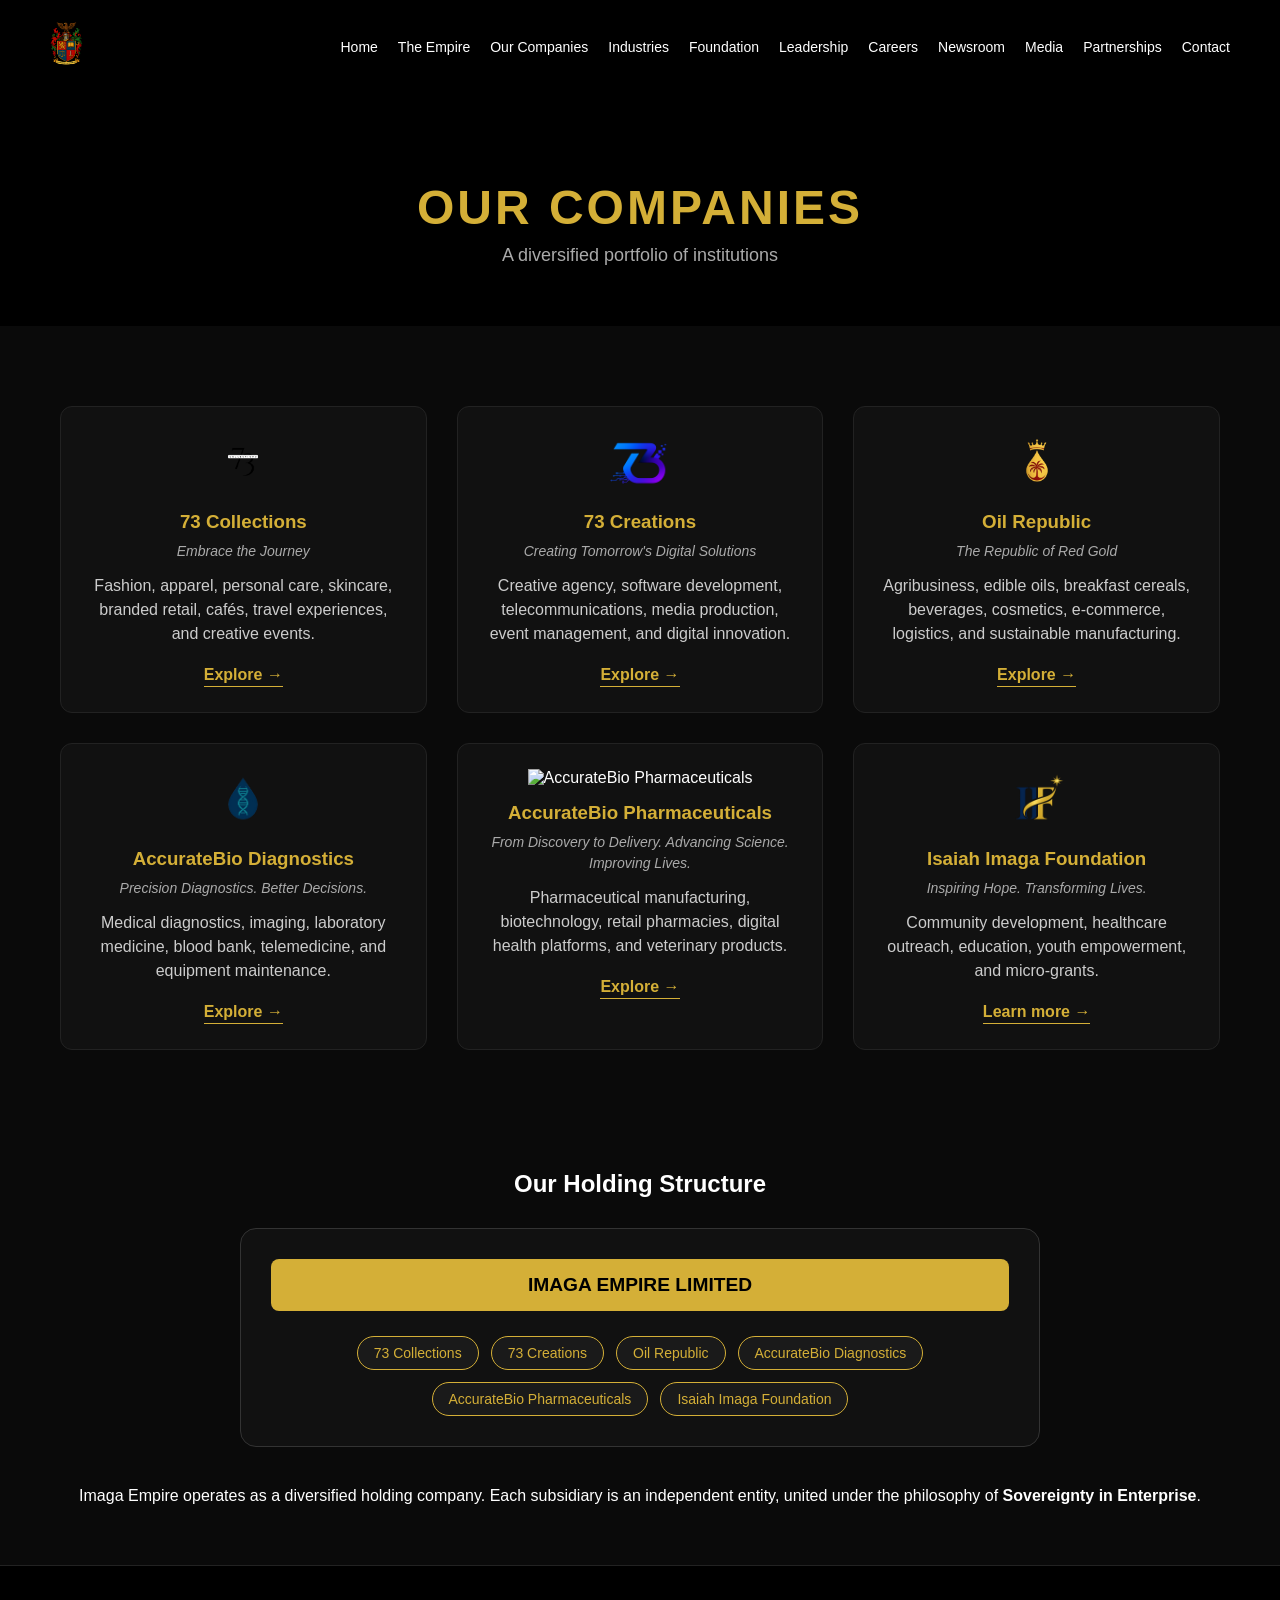
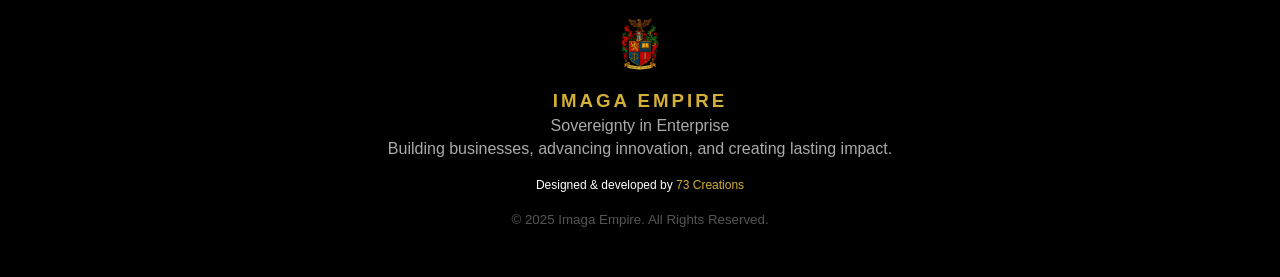
==== companies.html @ 3cf471c0 "Initial website launch" ====
<!DOCTYPE html>
<html lang="en">
<head>
    <meta charset="UTF-8">
    <meta name="viewport" content="width=device-width, initial-scale=1.0">
    <title>Our Companies | IMAGA EMPIRE</title>
    <link rel="stylesheet" href="style.css">
    <link rel="icon" href="images/logo.png">
    <!-- Font Awesome -->
    <link rel="stylesheet" href="https://cdnjs.cloudflare.com/ajax/libs/font-awesome/6.0.0-beta3/css/all.min.css">
</head>
<body>

<!-- NAVBAR (fixed, with hamburger) -->
<nav class="navbar" style="position: fixed; background: #000; z-index: 1000;">
    <div class="nav-logo">
        <img src="images/logo.png" alt="Imaga Empire Logo" style="height: 50px;">
    </div>
    <div class="hamburger" id="hamburger">
        <span></span><span></span><span></span>
    </div>
    <ul class="nav-links" id="nav-links">
        <li><a href="index.html">Home</a></li>
        <li><a href="empire.html">The Empire</a></li>
        <li><a href="companies.html">Our Companies</a></li>
        <li><a href="industries.html">Industries</a></li>
        <li><a href="foundation.html">Foundation</a></li>
        <li><a href="leadership.html">Leadership</a></li>
        <li><a href="careers.html">Careers</a></li>
        <li><a href="newsroom.html">Newsroom</a></li>
        <li><a href="media.html">Media</a></li>
        <li><a href="partnerships.html">Partnerships</a></li>
        <li><a href="contact.html">Contact</a></li>
    </ul>
</nav>

<!-- HERO -->
<div class="page-hero" style="margin-top: 80px;">
    <h1>OUR COMPANIES</h1>
    <p>A diversified portfolio of institutions</p>
</div>

<!-- COMPANIES GRID (enhanced with links) -->
<section class="page-section">
    <div class="company-grid">
        <div class="company-card">
            <img src="images/73-collections-logo.png" alt="73 Collections">
            <h3>73 Collections</h3>
            <p class="motto">Embrace the Journey</p>
            <p>Fashion, apparel, personal care, skincare, branded retail, cafés, travel experiences, and creative events.</p>
            <a href="73-collections.html" class="card-link">Explore →</a>
        </div>
        <div class="company-card">
            <img src="images/73-creations-logo.png" alt="73 Creations">
            <h3>73 Creations</h3>
            <p class="motto">Creating Tomorrow's Digital Solutions</p>
            <p>Creative agency, software development, telecommunications, media production, event management, and digital innovation.</p>
            <a href="#" class="card-link">Explore →</a>
        </div>
        <div class="company-card">
            <img src="images/oil-republic-logo.png" alt="Oil Republic">
            <h3>Oil Republic</h3>
            <p class="motto">The Republic of Red Gold</p>
            <p>Agribusiness, edible oils, breakfast cereals, beverages, cosmetics, e‑commerce, logistics, and sustainable manufacturing.</p>
            <a href="oil-republic.html" class="card-link">Explore →</a>
        </div>
        <div class="company-card">
            <img src="images/accurate-bio-diagnostics-logo.png" alt="AccurateBio Diagnostics">
            <h3>AccurateBio Diagnostics</h3>
            <p class="motto">Precision Diagnostics. Better Decisions.</p>
            <p>Medical diagnostics, imaging, laboratory medicine, blood bank, telemedicine, and equipment maintenance.</p>
            <a href="#" class="card-link">Explore →</a>
        </div>
        <div class="company-card">
            <img src="images/accurate-bio-pharma-logo.png" alt="AccurateBio Pharmaceuticals">
            <h3>AccurateBio Pharmaceuticals</h3>
            <p class="motto">From Discovery to Delivery. Advancing Science. Improving Lives.</p>
            <p>Pharmaceutical manufacturing, biotechnology, retail pharmacies, digital health platforms, and veterinary products.</p>
            <a href="#" class="card-link">Explore →</a>
        </div>
        <div class="company-card">
            <img src="images/isaiah-imaga-foundation-logo.png" alt="Isaiah Imaga Foundation">
            <h3>Isaiah Imaga Foundation</h3>
            <p class="motto">Inspiring Hope. Transforming Lives.</p>
            <p>Community development, healthcare outreach, education, youth empowerment, and micro‑grants.</p>
            <a href="foundation.html" class="card-link">Learn more →</a>
        </div>
    </div>
</section>

<!-- STRUCTURE SECTION -->
<section class="page-section dark">
    <h2>Our Holding Structure</h2>
    <div class="structure-diagram">
        <div class="parent">IMAGA EMPIRE LIMITED</div>
        <div class="children">
            <span>73 Collections</span>
            <span>73 Creations</span>
            <span>Oil Republic</span>
            <span>AccurateBio Diagnostics</span>
            <span>AccurateBio Pharmaceuticals</span>
            <span>Isaiah Imaga Foundation</span>
        </div>
    </div>
    <p style="margin-top: 40px;">
        Imaga Empire operates as a diversified holding company.
        Each subsidiary is an independent entity, united under the philosophy
        of <strong>Sovereignty in Enterprise</strong>.
    </p>
</section>

<!-- FOOTER -->
<footer>
    <img src="images/logo.png" alt="Imaga Empire">
    <h3>IMAGA EMPIRE</h3>
    <p>Sovereignty in Enterprise</p>
    <p>Building businesses, advancing innovation, and creating lasting impact.</p>
    <div class="footer-credit">Designed & developed by <a href="#">73 Creations</a></div>
    <small>© 2025 Imaga Empire. All Rights Reserved.</small>
</footer>

<script src="script.js"></script>

<!-- Additional styles for this page -->
<style>
    .page-hero {
        background: #000;
        text-align: center;
        padding: 100px 20px 60px;
    }
    .page-hero h1 {
        color: #d4af37;
        font-size: 48px;
        letter-spacing: 3px;
        margin-bottom: 10px;
    }
    .page-hero p {
        color: #aaa;
        font-size: 18px;
    }
    .page-section {
        padding: 60px 20px;
        max-width: 1200px;
        margin: 0 auto;
        text-align: center;
    }
    .page-section.dark {
        background: #0a0a0a;
        margin-top: 0;
    }
    .company-grid {
        display: grid;
        grid-template-columns: repeat(auto-fit, minmax(280px, 1fr));
        gap: 30px;
        margin-top: 20px;
    }
    .company-card {
        background: #111;
        padding: 25px;
        border: 1px solid #222;
        border-radius: 12px;
        transition: 0.3s;
        text-align: center;
    }
    .company-card:hover {
        border-color: #d4af37;
        transform: translateY(-5px);
    }
    .company-card img {
        height: 60px;
        margin-bottom: 15px;
    }
    .company-card h3 {
        color: #d4af37;
        margin-bottom: 8px;
    }
    .company-card .motto {
        font-style: italic;
        color: #aaa;
        margin-bottom: 12px;
        font-size: 14px;
    }
    .company-card p {
        color: #ccc;
        line-height: 1.5;
        margin-bottom: 15px;
    }
    .card-link {
        display: inline-block;
        margin-top: 5px;
        color: #d4af37;
        text-decoration: none;
        font-weight: bold;
        border-bottom: 1px solid #d4af37;
        padding-bottom: 2px;
    }
    .structure-diagram {
        max-width: 800px;
        margin: 30px auto 0;
        background: #111;
        padding: 30px;
        border-radius: 16px;
        border: 1px solid #333;
    }
    .parent {
        background: #d4af37;
        color: #000;
        font-weight: bold;
        padding: 15px;
        border-radius: 8px;
        margin-bottom: 25px;
        font-size: 1.2rem;
    }
    .children {
        display: flex;
        flex-wrap: wrap;
        gap: 12px;
        justify-content: center;
    }
    .children span {
        background: #1a1a1a;
        border: 1px solid #d4af37;
        padding: 8px 16px;
        border-radius: 40px;
        font-size: 14px;
        color: #d4af37;
    }
    @media (max-width: 768px) {
        .page-hero h1 { font-size: 36px; }
        .company-grid { gap: 20px; }
        .children span { font-size: 12px; }
    }
</style>
</body>
</html>
---- style.css ----
/* ========== YOUR EXISTING CSS (unchanged) ========== */
* {
    margin: 0;
    padding: 0;
    box-sizing: border-box;
    font-family: Arial, Helvetica, sans-serif;
}

body {
    background: #0a0a0a;
    color: #ffffff;
    overflow-x: hidden;
}

/* LOADER */
#loader {
    position: fixed;
    width: 100%;
    height: 100vh;
    background: #000;
    display: flex;
    align-items: center;
    justify-content: center;
    z-index: 9999;
}
#loader h1 {
    color: #d4af37;
    font-size: 60px;
    letter-spacing: 10px;
}

/* NAVBAR */
.navbar {
    position: absolute;
    top: 0;
    width: 100%;
    display: flex;
    justify-content: space-between;
    align-items: center;
    padding: 20px 50px;
    z-index: 10;
}
.nav-logo img {
    height: 60px;
}
.nav-links {
    display: flex;
    gap: 20px;
    list-style: none;
}
.nav-links a {
    color: white;
    text-decoration: none;
    font-size: 14px;
    transition: 0.3s;
}
.nav-links a:hover {
    color: #d4af37;
}

/* HERO */
.hero {
    height: 100vh;
    position: relative;
    transition: background-image 1s ease-in-out;
}
.hero-overlay {
    position: absolute;
    width: 100%;
    height: 100%;
    background: rgba(0,0,0,0.65);
}
.hero-content {
    position: relative;
    z-index: 2;
    text-align: center;
    top: 50%;
    transform: translateY(-50%);
}
.hero-logo {
    height: 80px;
    margin-bottom: 20px;
}
.hero h1 {
    font-size: 50px;
    letter-spacing: 5px;
}
.hero h2 {
    color: #d4af37;
    margin: 10px 0;
}
.hero p {
    max-width: 600px;
    margin: auto;
    margin-top: 10px;
    color: #ccc;
}
/* BUTTONS */
.hero-buttons {
    margin-top: 30px;
}
.btn-gold {
    background: #d4af37;
    padding: 12px 25px;
    color: black;
    text-decoration: none;
    margin-right: 10px;
    font-weight: bold;
    display: inline-block;
    border: none;
    cursor: pointer;
}
.btn-outline {
    border: 1px solid #d4af37;
    padding: 12px 25px;
    color: #d4af37;
    text-decoration: none;
    display: inline-block;
}
/* SECTIONS */
section {
    padding: 80px 50px;
}
.section-title {
    text-align: center;
    margin-bottom: 40px;
}
.section-title span {
    color: #d4af37;
    font-size: 14px;
    letter-spacing: 3px;
}
.section-title h2 {
    font-size: 32px;
    margin-top: 10px;
}
/* OVERVIEW */
.overview p {
    max-width: 800px;
    margin: auto;
    text-align: center;
    color: #ccc;
    line-height: 1.8;
}
/* COMPANIES */
.company-grid {
    display: grid;
    grid-template-columns: repeat(auto-fit, minmax(250px, 1fr));
    gap: 20px;
}
.company-card {
    background: #111;
    padding: 20px;
    border: 1px solid #222;
    transition: 0.3s;
}
.company-card:hover {
    border-color: #d4af37;
    transform: translateY(-5px);
}
.company-card img {
    height: 50px;
    margin-bottom: 10px;
}
.company-card h3 {
    color: #d4af37;
    margin-bottom: 5px;
}
.motto {
    font-style: italic;
    color: #aaa;
    margin-bottom: 10px;
}
.card-link {
    display: inline-block;
    margin-top: 15px;
    color: #d4af37;
    text-decoration: none;
    font-weight: bold;
}
/* INDUSTRIES (grid) */
.industry-grid {
    display: grid;
    grid-template-columns: repeat(auto-fit, minmax(200px, 1fr));
    gap: 15px;
    text-align: center;
}
.industry-grid div {
    padding: 20px;
    background: #111;
    border: 1px solid #222;
}
/* FOUNDATION */
.foundation p {
    max-width: 800px;
    margin: auto;
    text-align: center;
    color: #ccc;
    line-height: 1.8;
}
/* LEADERSHIP */
.leader-content {
    display: flex;
    gap: 40px;
    align-items: center;
    justify-content: center;
    flex-wrap: wrap;
}
.leader-image {
    width: 250px;
    height: 250px;
    border: 2px solid #d4af37;
    display: flex;
    align-items: center;
    justify-content: center;
    overflow: hidden;
}
.leader-image img {
    width: 100%;
    height: 100%;
    object-fit: cover;
}
.leader-text {
    max-width: 500px;
    color: #ccc;
}
.leader-text h3 {
    color: #d4af37;
    margin-bottom: 10px;
}
/* NEWS */
.news-grid {
    display: grid;
    grid-template-columns: repeat(auto-fit, minmax(200px, 1fr));
    gap: 20px;
}
.news-card {
    background: #111;
    padding: 30px;
    border: 1px solid #222;
}
/* PARTNERSHIPS */
.partnerships {
    text-align: center;
}
.partnerships h2 {
    color: #d4af37;
    margin-bottom: 10px;
}
/* FOOTER */
footer {
    text-align: center;
    padding: 50px;
    background: #000;
    border-top: 1px solid #222;
}
footer img {
    height: 60px;
    margin-bottom: 10px;
}
footer h3 {
    color: #d4af37;
    letter-spacing: 3px;
}
footer p {
    color: #aaa;
    margin-top: 5px;
}
footer small {
    display: block;
    margin-top: 20px;
    color: #555;
}
.footer-credit {
    margin-top: 20px;
    font-size: 12px;
}
.footer-credit a {
    color: #d4af37;
    text-decoration: none;
}

/* ========== NEW STYLES (add below) ========== */

/* HAMBURGER MENU */
.hamburger {
    display: none;
    flex-direction: column;
    cursor: pointer;
    gap: 5px;
    z-index: 20;
}
.hamburger span {
    width: 28px;
    height: 2px;
    background: #d4af37;
    transition: 0.3s;
}
/* Slider Controls */
.slider-btn {
    position: absolute;
    top: 50%;
    transform: translateY(-50%);
    background: rgba(0,0,0,0.6);
    border: none;
    color: #d4af37;
    font-size: 2rem;
    padding: 10px 18px;
    cursor: pointer;
    border-radius: 50%;
    transition: 0.3s;
    z-index: 15;
}
.slider-btn:hover {
    background: #d4af37;
    color: #000;
}
.prev {
    left: 20px;
}
.next {
    right: 20px;
}
.slider-dots {
    position: absolute;
    bottom: 20px;
    left: 50%;
    transform: translateX(-50%);
    display: flex;
    gap: 12px;
    z-index: 15;
}
.dot {
    width: 12px;
    height: 12px;
    background: rgba(255,255,255,0.5);
    border-radius: 50%;
    cursor: pointer;
}
.dot.active {
    background: #d4af37;
    transform: scale(1.2);
}
/* Counter Section */
.counter-section {
    background: linear-gradient(145deg, #111111, #0a0a0a);
    text-align: center;
}
.counter-grid {
    display: grid;
    grid-template-columns: repeat(auto-fit, minmax(200px, 1fr));
    gap: 40px;
    max-width: 1000px;
    margin: auto;
}
.counter-item i {
    font-size: 3rem;
    color: #d4af37;
    margin-bottom: 15px;
}
.counter-number {
    font-size: 3.5rem;
    font-weight: 700;
    color: #fff;
    margin: 10px 0;
}
/* Announcements */
.announcements {
    background: #0f0f0f;
}
.announcement-grid {
    display: grid;
    grid-template-columns: repeat(auto-fit, minmax(280px, 1fr));
    gap: 30px;
}
.announcement-card {
    background: #1a1a1a;
    padding: 28px;
    border-radius: 16px;
    border-left: 4px solid #d4af37;
    transition: transform 0.3s;
}
.announcement-card:hover {
    transform: translateY(-8px);
}
.announcement-card i {
    font-size: 2.5rem;
    color: #d4af37;
    margin-bottom: 15px;
}
.announcement-card h3 {
    font-size: 1.5rem;
    margin-bottom: 10px;
}
.announcement-card .date {
    display: inline-block;
    margin-top: 15px;
    font-size: 0.8rem;
    color: #d4af37;
}
/* Responsive */
@media (max-width: 992px) {
    .navbar {
        padding: 15px 25px;
        background: rgba(0,0,0,0.9);
    }
    .hamburger {
        display: flex;
    }
    .nav-links {
        position: fixed;
        top: 80px;
        left: -100%;
        width: 70%;
        height: calc(100vh - 80px);
        background: #0a0a0a;
        flex-direction: column;
        align-items: center;
        justify-content: flex-start;
        gap: 30px;
        padding-top: 40px;
        transition: 0.4s;
        border-right: 1px solid #d4af37;
        z-index: 100;
    }
    .nav-links.active {
        left: 0;
    }
    .nav-links a {
        font-size: 18px;
    }
    .hamburger.active span:nth-child(1) {
        transform: rotate(45deg) translate(6px, 6px);
    }
    .hamburger.active span:nth-child(2) {
        opacity: 0;
    }
    .hamburger.active span:nth-child(3) {
        transform: rotate(-45deg) translate(6px, -6px);
    }
    .hero h1 {
        font-size: 36px;
    }
    section {
        padding: 50px 25px;
    }
    .counter-number {
        font-size: 2.5rem;
    }
}
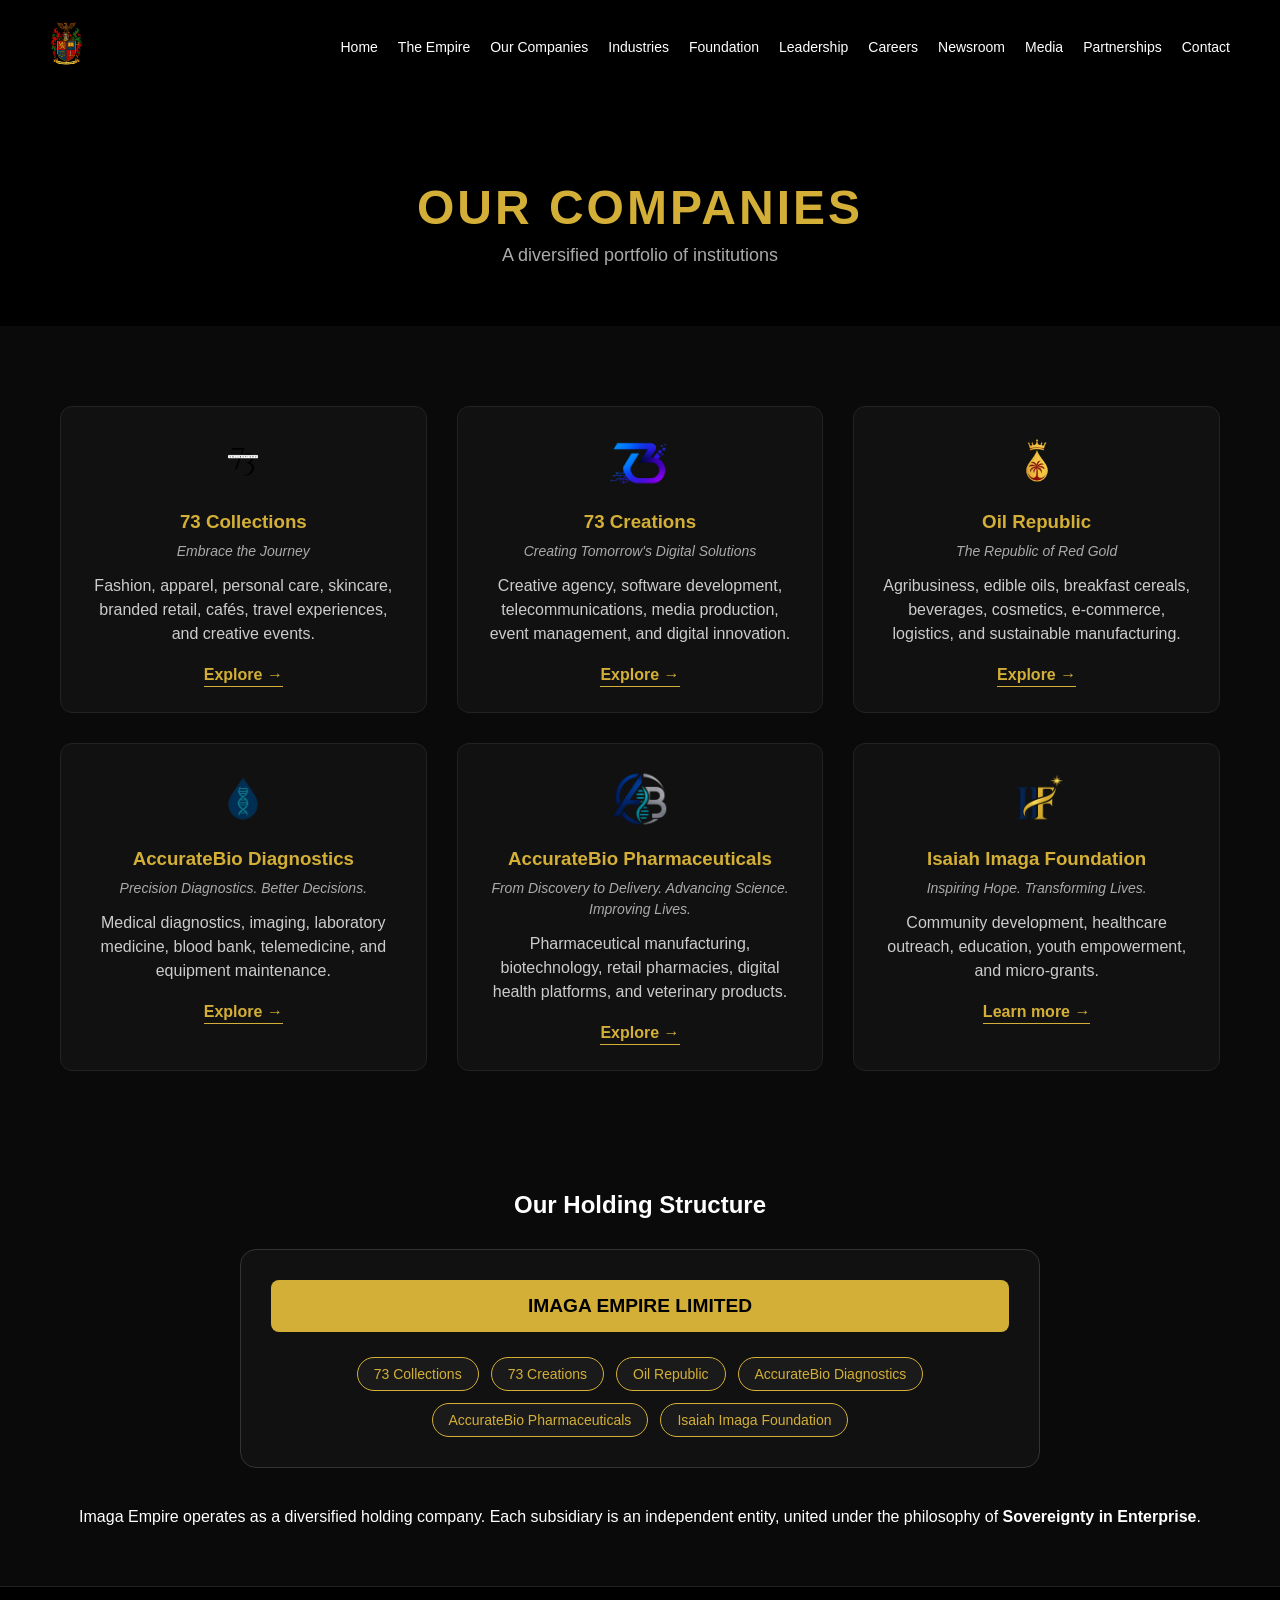
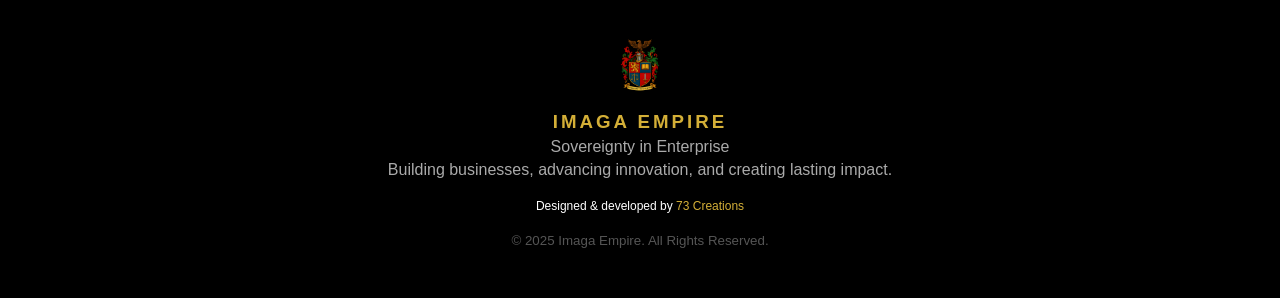
==== commit dc487046: "Add correct name to image" ====
--- a/companies.html
+++ b/companies.html
@@ -72,7 +72,7 @@
             <a href="#" class="card-link">Explore →</a>
         </div>
         <div class="company-card">
-            <img src="images/accurate-bio-pharma-logo.png" alt="AccurateBio Pharmaceuticals">
+            <img src="images/accurate-bio-pharm-logo.png" alt="AccurateBio Pharmaceuticals">
             <h3>AccurateBio Pharmaceuticals</h3>
             <p class="motto">From Discovery to Delivery. Advancing Science. Improving Lives.</p>
             <p>Pharmaceutical manufacturing, biotechnology, retail pharmacies, digital health platforms, and veterinary products.</p>
